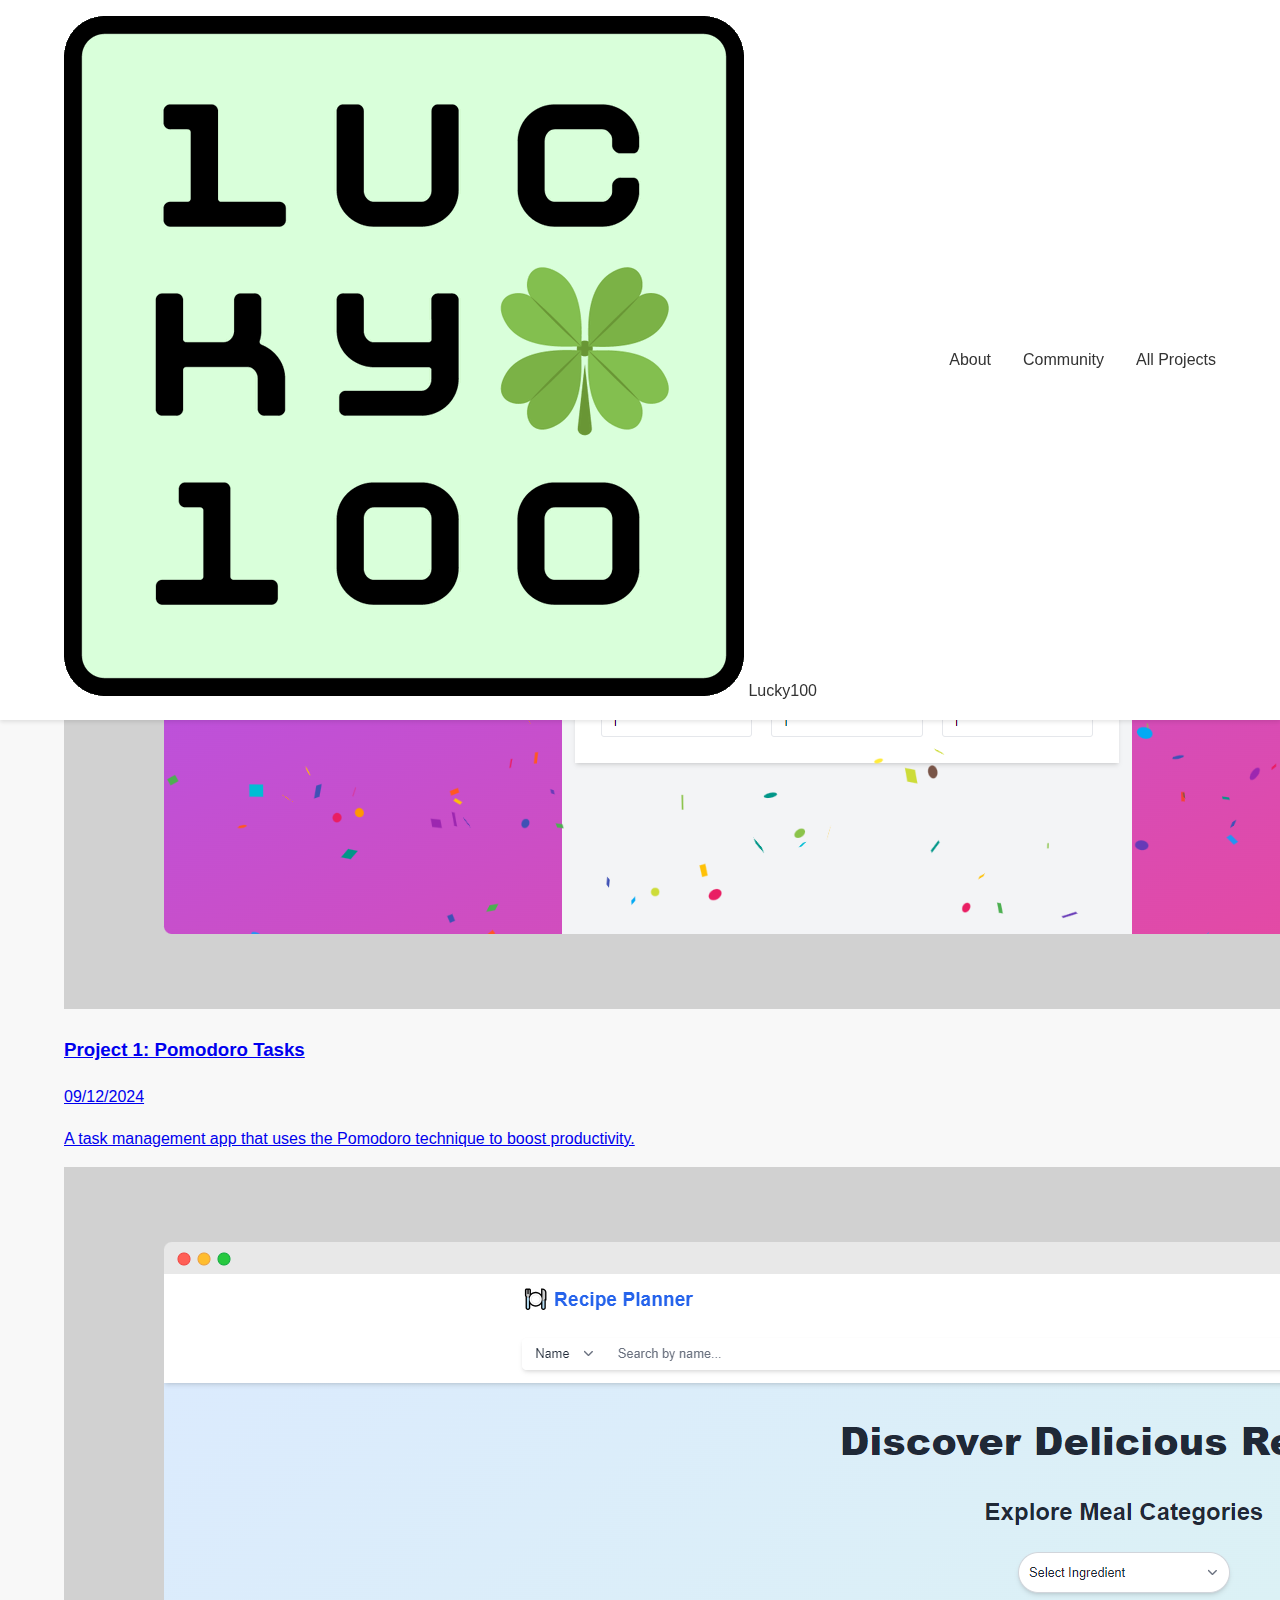
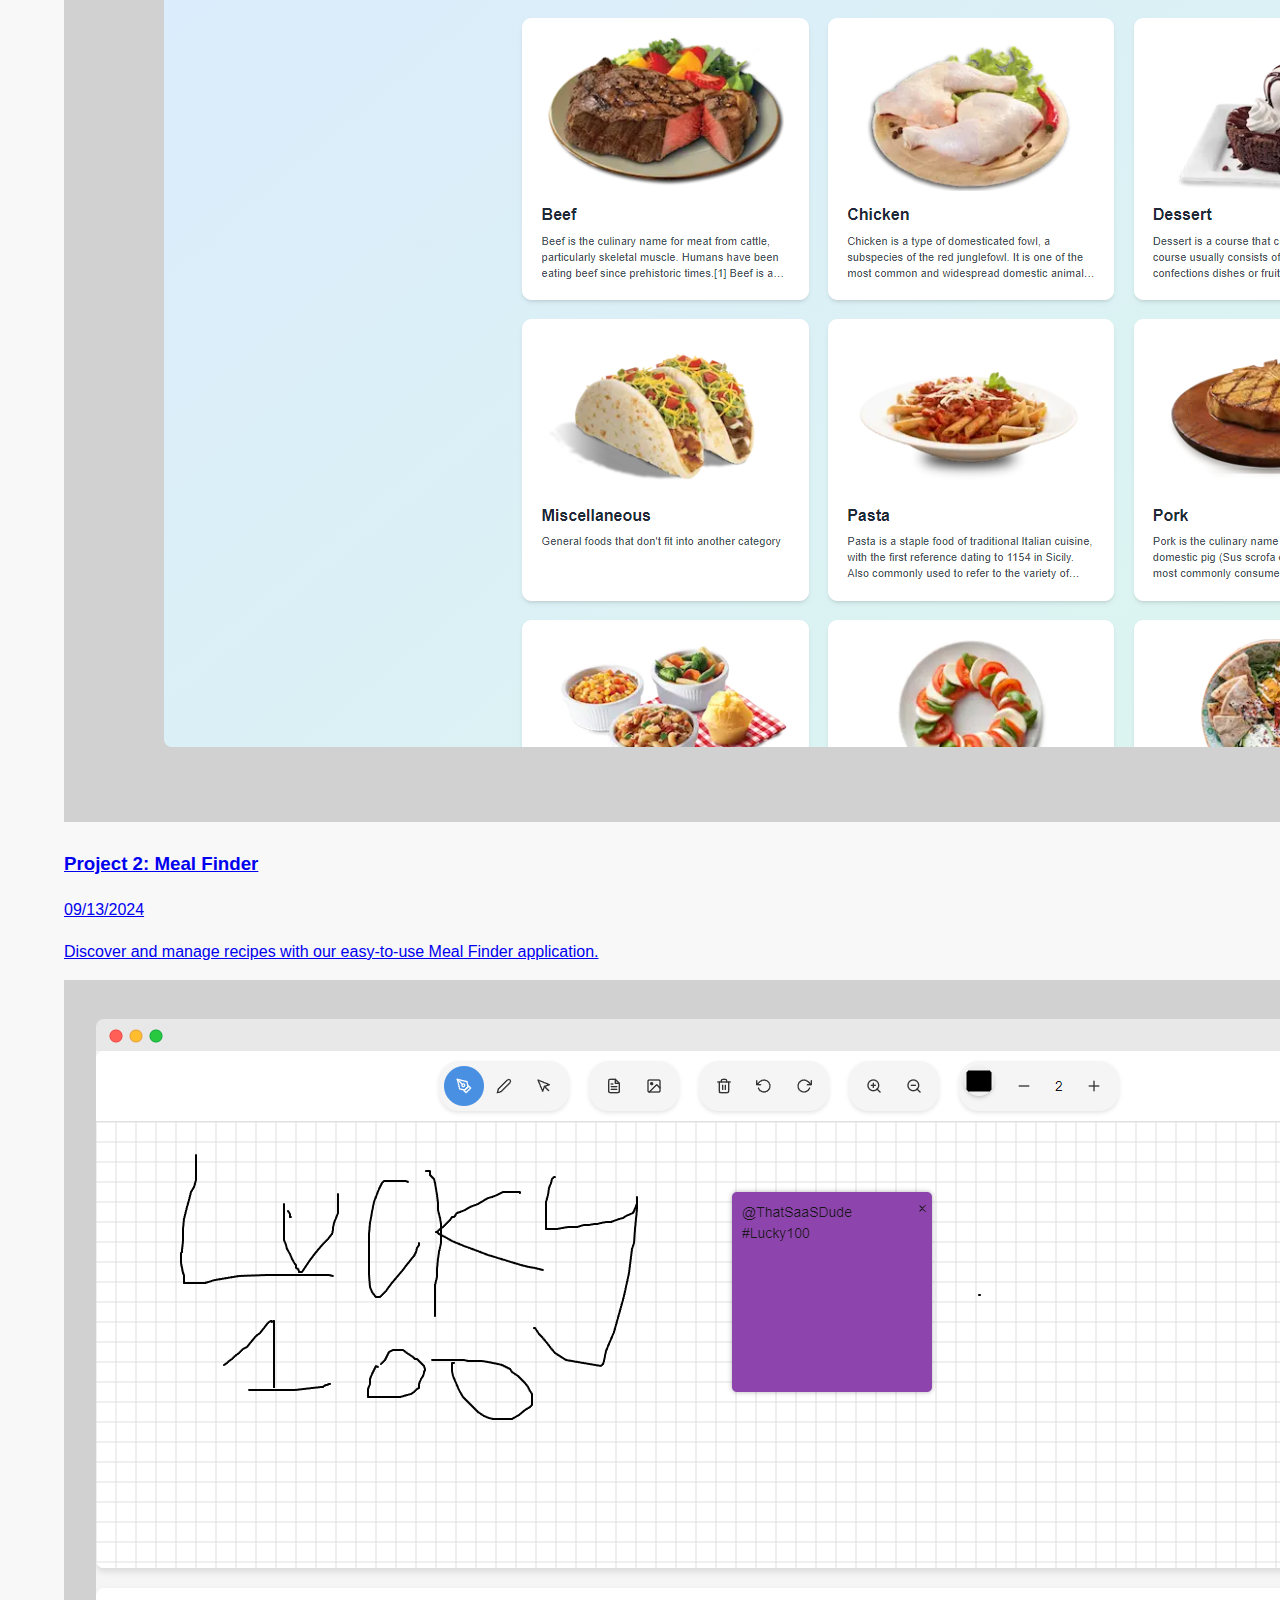
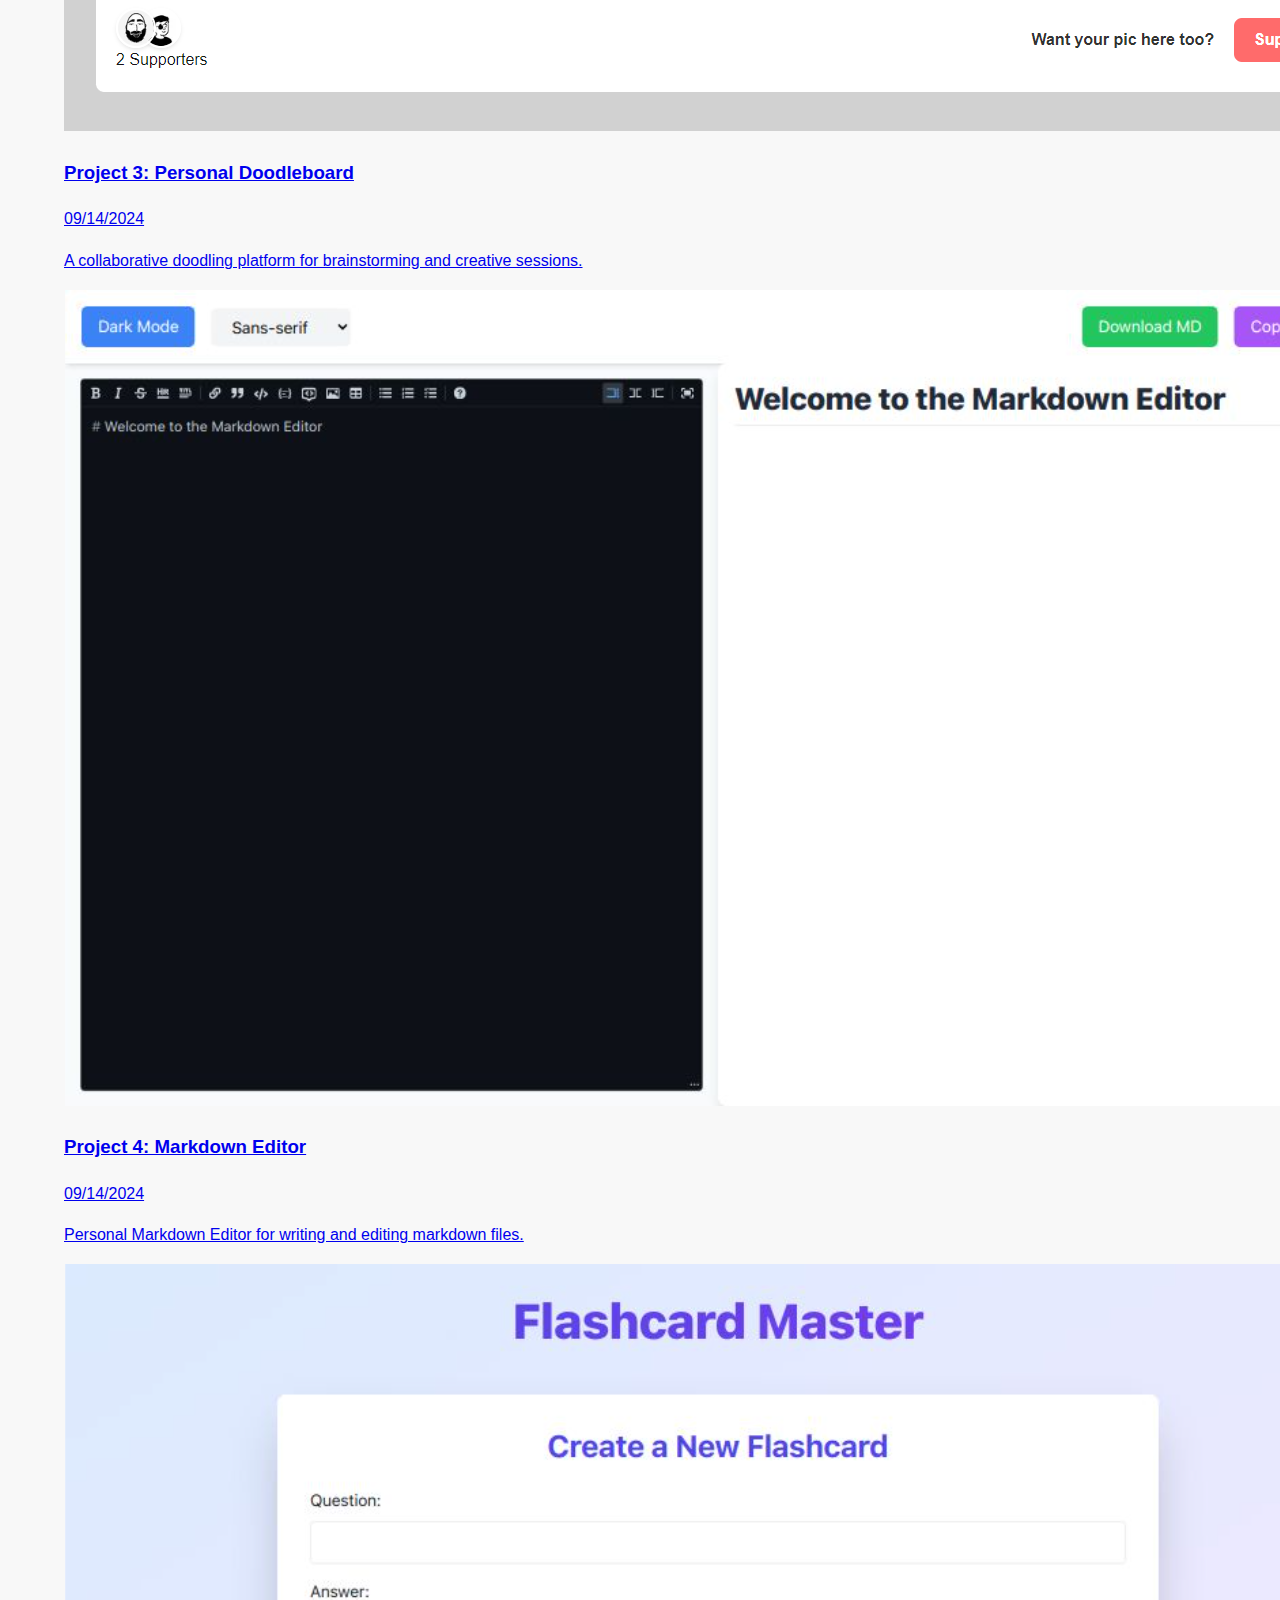
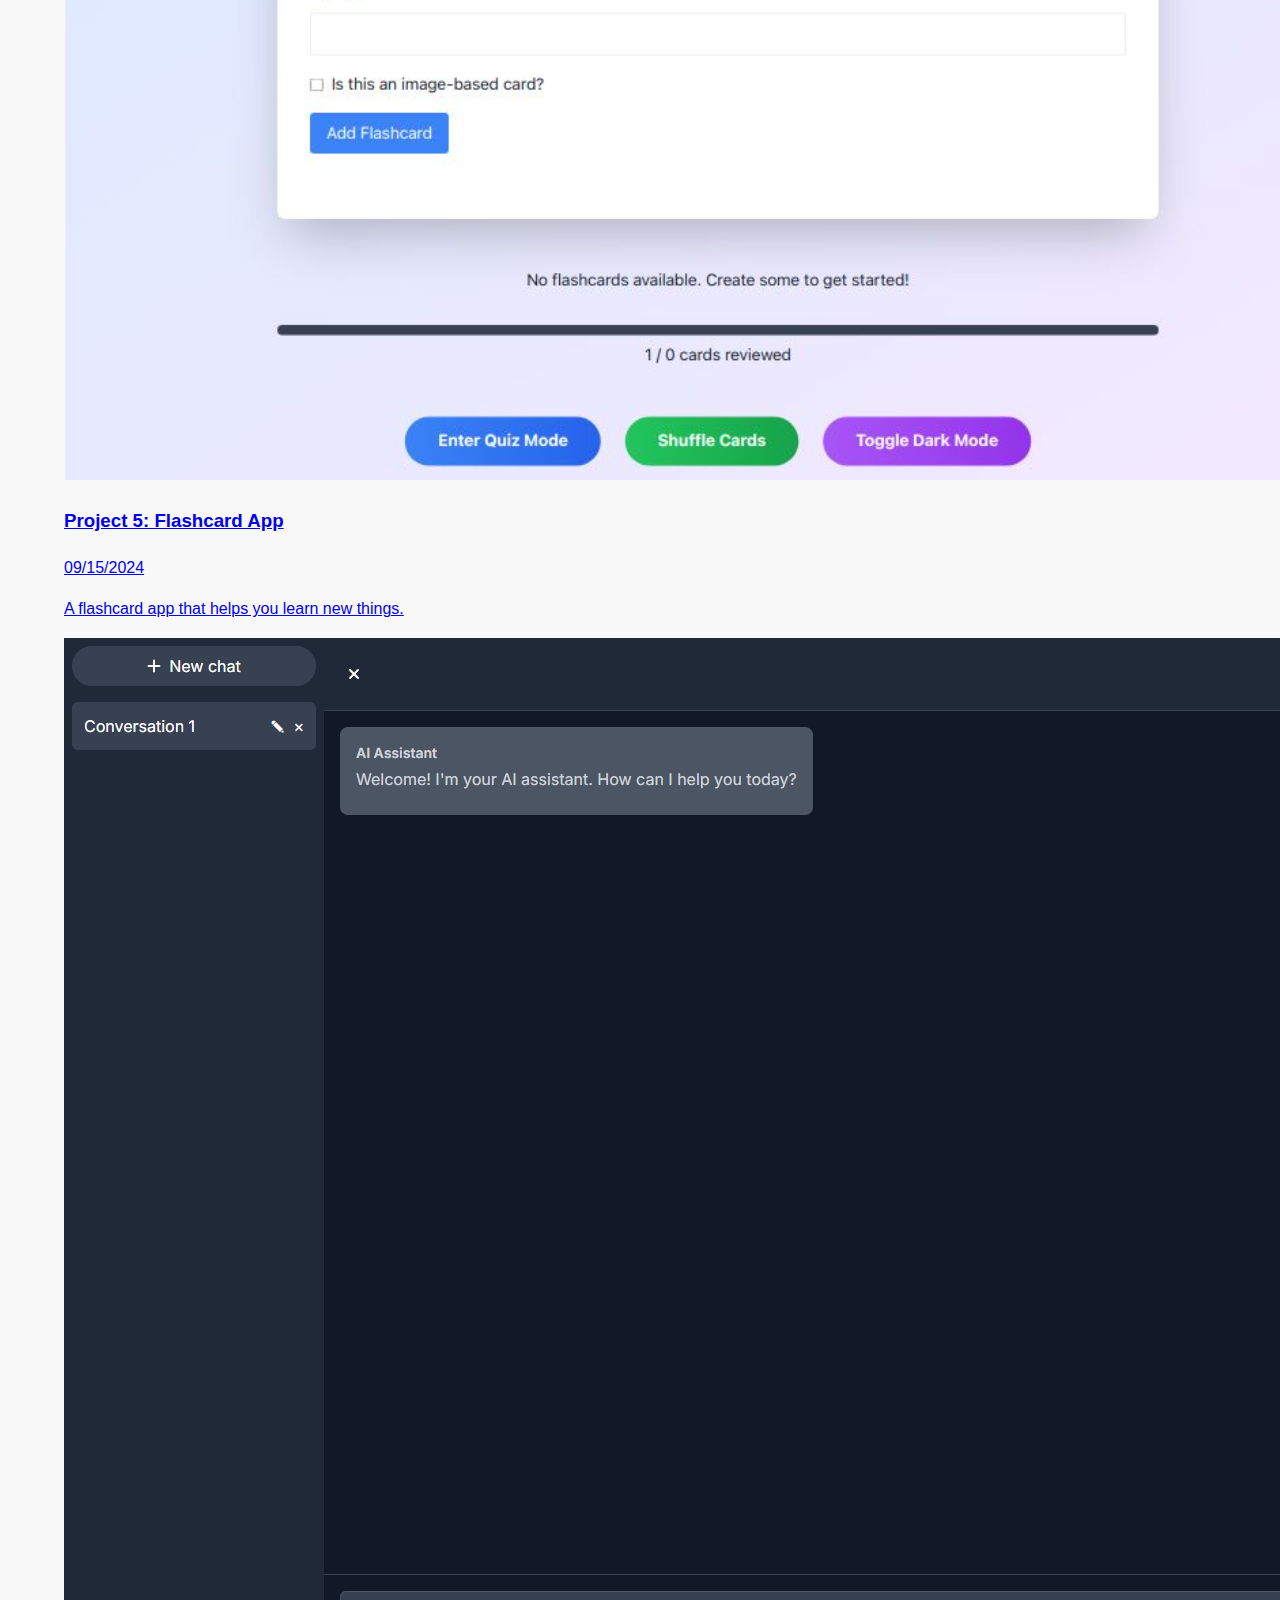
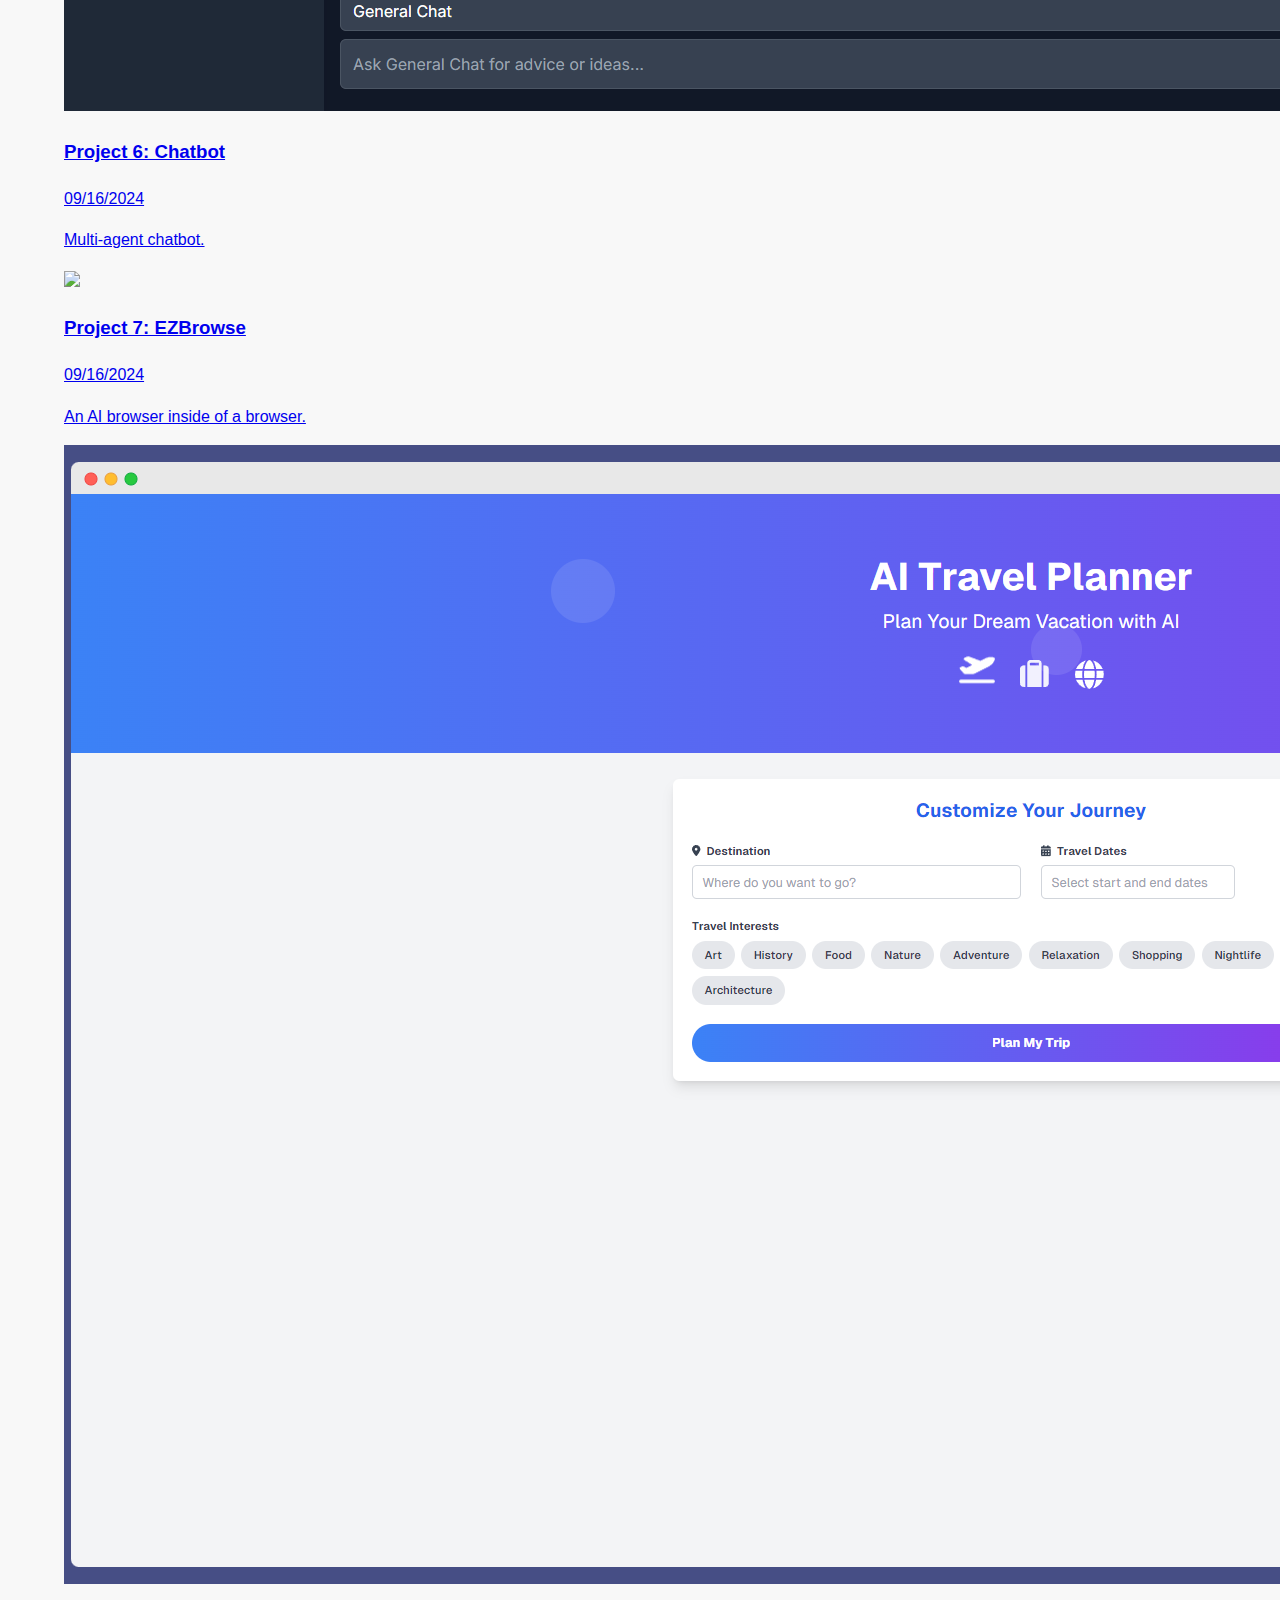
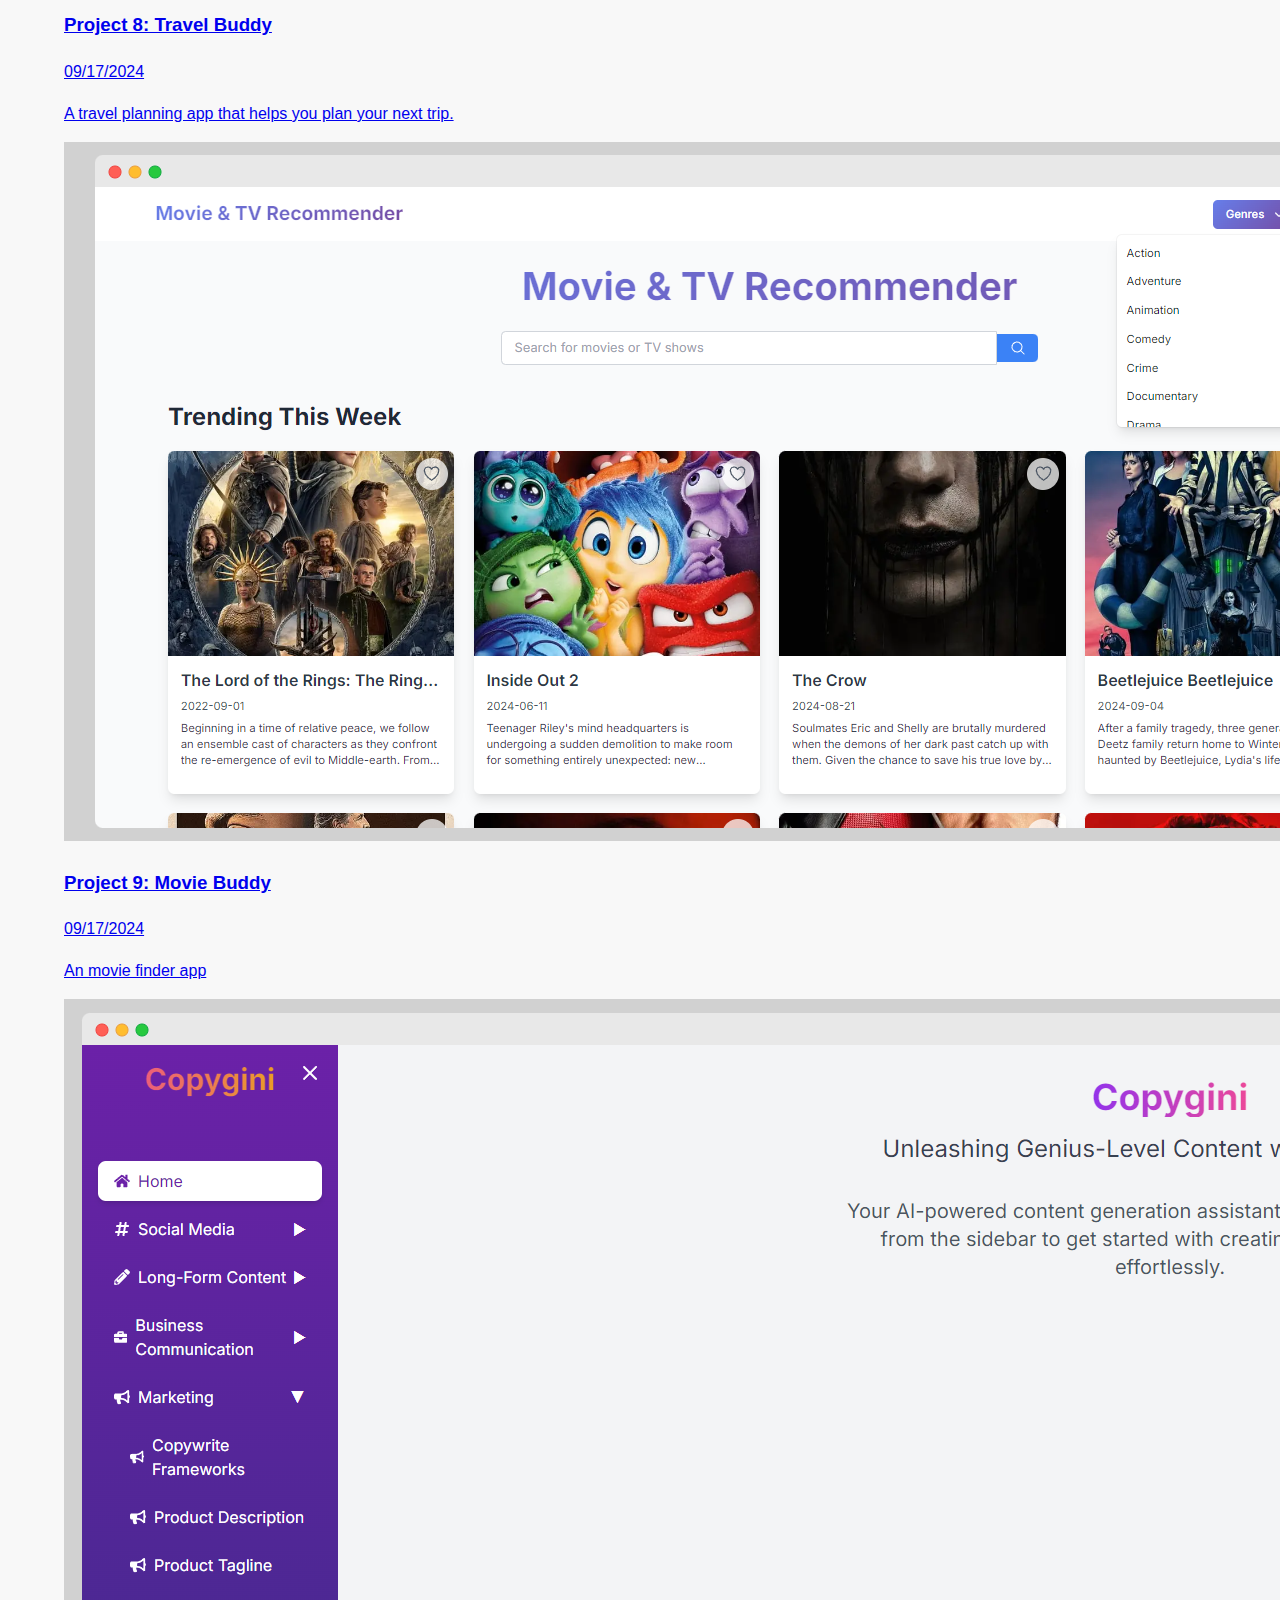
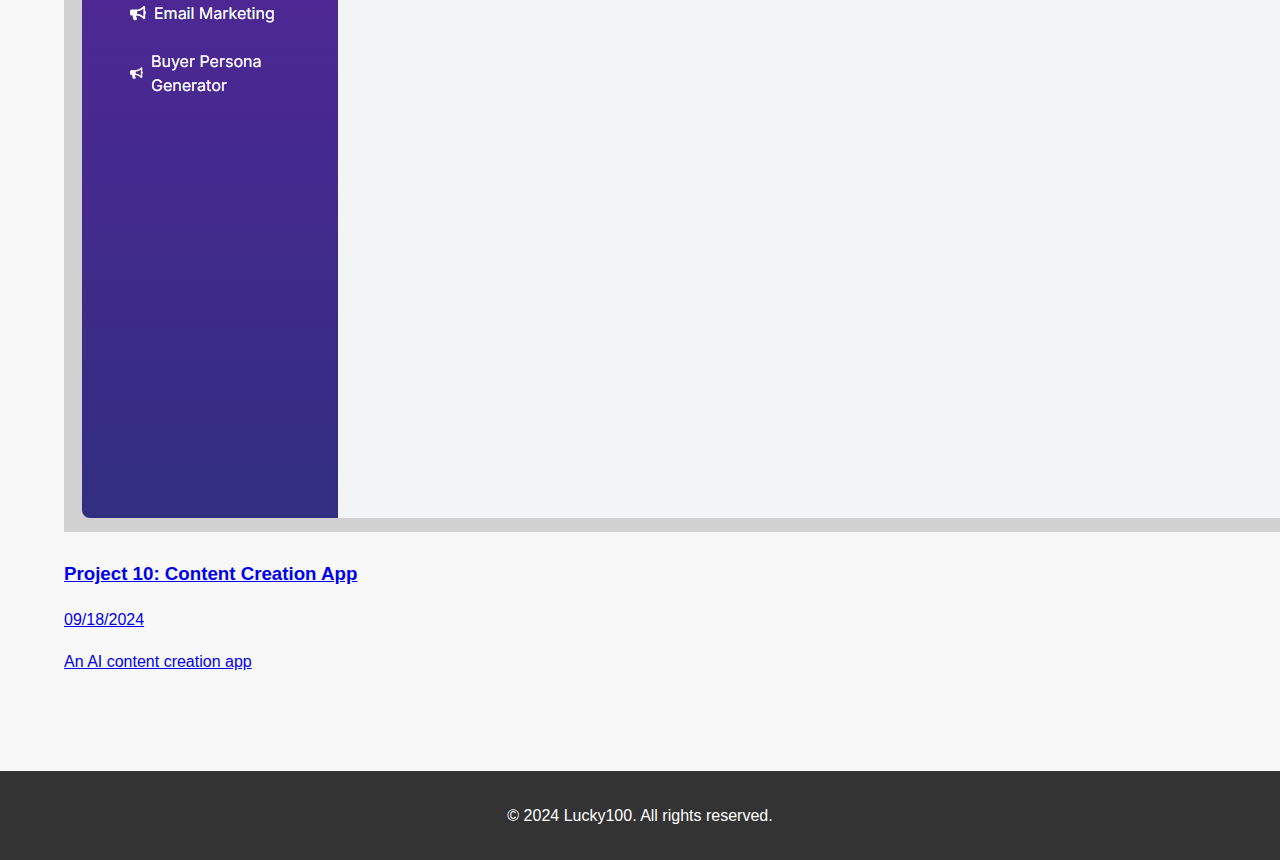
==== project.html @ 23432d54 "projects" ====
<!DOCTYPE html>
<html lang="en">
<head>
    <meta charset="UTF-8">
    <meta name="viewport" content="width=device-width, initial-scale=1.0">
    <title>Lucky100 - Projects</title>
    <script src="https://cdn.tailwindcss.com"></script>
    <script>
        tailwind.config = {
            theme: {
                extend: {
                    colors: {
                        'light-green': '#4CAF50',
                        'dark-green': '#2E7D32',
                        'accent-green': '#66BB6A',
                        'bg-gray': '#F5F7FA',
                    },
                    fontFamily: {
                        'sans': ['Inter', 'sans-serif'],
                    },
                    keyframes: {
                        fadeIn: {
                            '0%': { opacity: '0' },
                            '100%': { opacity: '1' },
                        },
                        slideIn: {
                            '0%': { transform: 'translateY(50px)', opacity: '0' },
                            '100%': { transform: 'translateY(0)', opacity: '1' },
                        },
                    },
                    animation: {
                        fadeIn: 'fadeIn 1s ease-out',
                        slideIn: 'slideIn 0.5s ease-out',
                    },
                },
            },
        }
    </script>
    <link href="styles.css" rel="stylesheet">
</head>
<body class="bg-bg-gray text-gray-800 font-sans">
    <header class="bg-white shadow-md fixed w-full z-10 transition-all duration-300 ease-in-out">
        <nav class="container mx-auto px-6 py-4 flex justify-between items-center">
            <div class="flex items-center">
                <img src="100logo.png" alt="Lucky100 Logo" class="h-10 w-auto mr-3">
                <span class="text-2xl font-bold text-dark-green">Lucky100</span>
            </div>
            <ul class="hidden md:flex space-x-8">
                <li><a href="index.html#about" class="hover:text-accent-green transition duration-300">About</a></li>
                <li><a href="index.html#community" class="hover:text-accent-green transition duration-300">Community</a></li>
                <li><a href="project.html" class="hover:text-accent-green transition duration-300">All Projects</a></li>
            </ul>
        </nav>
    </header>

    <main class="pt-20">
        <section class="py-24 bg-bg-gray">
            <div class="container mx-auto px-6">
                <h1 class="text-4xl font-bold mb-10 text-center text-dark-green animate-slideIn">All Projects</h1>
                <div class="grid grid-cols-1 md:grid-cols-2 lg:grid-cols-3 gap-10">
                    <!-- Project 1 -->
                    <a href="https://pomodoro-tasks-six.vercel.app/" target="_blank" rel="noopener noreferrer" class="bg-white rounded-xl shadow-lg overflow-hidden transform hover:scale-105 transition duration-300 ease-in-out hover:shadow-xl">
                        <img src="proj1.png" alt="Pomodoro Tasks" class="w-full h-56 object-cover">
                        <div class="p-6">
                            <h3 class="text-2xl font-bold mb-3 text-accent-green">Project 1: Pomodoro Tasks</h3>
                            <p class="text-gray-600">09/12/2024</p>
                            <p class="mt-2">A task management app that uses the Pomodoro technique to boost productivity.</p>
                        </div>
                    </a>
                    <!-- Project 2 -->
                    <a href="https://mealfinder.vercel.app/" target="_blank" rel="noopener noreferrer" class="bg-white rounded-xl shadow-lg overflow-hidden transform hover:scale-105 transition duration-300 ease-in-out hover:shadow-xl">
                        <img src="proj2.png" class="w-full h-56 object-cover">
                        <div class="p-6">
                            <h3 class="text-2xl font-bold mb-3 text-accent-green">Project 2: Meal Finder</h3>
                            <p class="text-gray-600">09/13/2024</p>
                            <p class="mt-2">Discover and manage recipes with our easy-to-use Meal Finder application.</p>
                        </div>
                    </a>
                    <!-- Project 3 -->
                    <a href="https://personalwhiteboard-nine.vercel.app/" target="_blank" rel="noopener noreferrer" class="bg-white rounded-xl shadow-lg overflow-hidden transform hover:scale-105 transition duration-300 ease-in-out hover:shadow-xl">
                        <img src="proj3.png" class="w-full h-56 object-cover">
                        <div class="p-6">
                            <h3 class="text-2xl font-bold mb-3 text-accent-green">Project 3: Personal Doodleboard</h3>
                            <p class="text-gray-600">09/14/2024</p>
                            <p class="mt-2">A collaborative doodling platform for brainstorming and creative sessions.</p>
                        </div>
                    </a>
                    <!-- Project 4 -->
                    <a href="https://markeditor-tau.vercel.app/" target="_blank" rel="noopener noreferrer" class="bg-white rounded-xl shadow-lg overflow-hidden transform hover:scale-105 transition duration-300 ease-in-out hover:shadow-xl">
                        <img src="mdeditor.png" class="w-full h-56 object-cover">
                        <div class="p-6">
                            <h3 class="text-2xl font-bold mb-3 text-accent-green">Project 4: Markdown Editor</h3>
                            <p class="text-gray-600">09/14/2024</p>
                            <p class="mt-2">Personal Markdown Editor for writing and editing markdown files.</p>
                        </div>
                    </a>
                    <!-- Project 5 -->
                    <a href="https://flashcardset.vercel.app/" target="_blank" rel="noopener noreferrer" class="bg-white rounded-xl shadow-lg overflow-hidden transform hover:scale-105 transition duration-300 ease-in-out hover:shadow-xl">
                        <img src="flashcard.png" class="w-full h-56 object-cover">   
                        <div class="p-6">
                            <h3 class="text-2xl font-bold mb-3 text-accent-green">Project 5: Flashcard App</h3>
                            <p class="text-gray-600">09/15/2024</p>
                            <p class="mt-2">A flashcard app that helps you learn new things.</p>
                        </div>
                    </a>
                    <!--Project 6 -->
                    <a href="https://agentzero-taupe.vercel.app/" target="_blank" rel="noopener noreferrer" class="bg-white rounded-xl shadow-lg overflow-hidden transform hover:scale-105 transition duration-300 ease-in-out hover:shadow-xl">
                        <img src="Multi-Agent-Assistant (1).png" class="w-full h-56 object-cover">   
                        <div class="p-6">
                            <h3 class="text-2xl font-bold mb-3 text-accent-green">Project 6: Chatbot</h3>
                            <p class="text-gray-600">09/16/2024</p>
                            <p class="mt-2">Multi-agent chatbot.</p>
                        </div>
                    </a>
                    <!-- Project 7 -->
                    <a href="https://ezbrowse.vercel.app/" target="_blank" rel="noopener noreferrer" class="bg-white rounded-xl shadow-lg overflow-hidden transform hover:scale-105 transition duration-300 ease-in-out hover:shadow-xl">
                        <img src="ezbrowse.png" class="w-full h-56 object-cover">   
                        <div class="p-6">
                            <h3 class="text-2xl font-bold mb-3 text-accent-green">Project 7: EZBrowse</h3>
                            <p class="text-gray-600">09/16/2024</p>
                            <p class="mt-2">An AI browser inside of a browser.</p>
                        </div>
                    </a>
                    <!-- Project 8 -->
                    <a href="https://travelbuddyai.netlify.app/" target="_blank" rel="noopener noreferrer" class="bg-white rounded-xl shadow-lg overflow-hidden transform hover:scale-105 transition duration-300 ease-in-out hover:shadow-xl">
                        <img src="travelbuddy.png" class="w-full h-56 object-cover">   
                        <div class="p-6">
                            <h3 class="text-2xl font-bold mb-3 text-accent-green">Project 8: Travel Buddy</h3>

                            <p class="text-gray-600">09/17/2024</p>
                            <p class="mt-2">A travel planning app that helps you plan your next trip.</p>
                        </div>
                    </a>
                    <!-- Project 9 -->
                    <a href="https://moviebuddy-ochre.vercel.app/" target="_blank" rel="noopener noreferrer" class="bg-white rounded-xl shadow-lg overflow-hidden transform hover:scale-105 transition duration-300 ease-in-out hover:shadow-xl">
                        <img src="moviedb.png" class="w-full h-56 object-cover">   
                        <div class="p-6">
                            <h3 class="text-2xl font-bold mb-3 text-accent-green">Project 9: Movie Buddy</h3>
                            <p class="text-gray-600">09/17/2024</p>
                            <p class="mt-2">An movie finder app</p>
                        </div>
                    </a>
                    <!-- Project 10 -->
                    <a href="https://copygini.netlify.app/" target="_blank" rel="noopener noreferrer" class="bg-white rounded-xl shadow-lg overflow-hidden transform hover:scale-105 transition duration-300 ease-in-out hover:shadow-xl">
                        <img src="smc.png" class="w-full h-56 object-cover">   
                        <div class="p-6">
                            <h3 class="text-2xl font-bold mb-3 text-accent-green">Project 10: Content Creation App</h3>
                            <p class="text-gray-600">09/18/2024</p>
                            <p class="mt-2">An AI content creation app</p>
                        </div>
                    </a>
                    <!-- Project 11 -->
                    
                </div>


            </div>





        </section>
    </main>

    <footer class="bg-dark-green text-white py-8">
        <div class="container mx-auto px-6 text-center">
            <p>&copy; 2024 Lucky100. All rights reserved.</p>
        </div>
    </footer>
</body>
</html>
---- styles.css ----
:root {
    --primary-color: #4a90e2;
    --secondary-color: #f5a623;
    --background-color: #f8f8f8;
    --text-color: #333;
}

body {
    font-family: Arial, sans-serif;
    line-height: 1.6;
    color: var(--text-color);
    background-color: var(--background-color);
    margin: 0;
    padding: 0;
}

header {
    background-color: #fff;
    box-shadow: 0 2px 4px rgba(0,0,0,0.1);
    position: fixed;
    width: 100%;
    top: 0;
    z-index: 1000;
}

nav {
    display: flex;
    justify-content: space-between;
    align-items: center;
    padding: 1rem 5%;
}

.logo {
    font-size: 1.5rem;
    font-weight: bold;
    color: var(--primary-color);
}

nav ul {
    display: flex;
    list-style: none;
}

nav ul li {
    margin-left: 2rem;
}

nav ul li a {
    text-decoration: none;
    color: var(--text-color);
}

main {
    margin-top: 60px;
    padding: 2rem 5%;
}

section {
    margin-bottom: 4rem;
}

h1, h2 {
    color: var(--primary-color);
}

button {
    background-color: var(--primary-color);
    color: #fff;
    border: none;
    padding: 0.5rem 1rem;
    font-size: 1rem;
    cursor: pointer;
    transition: background-color 0.3s ease;
}

button:hover {
    background-color: #3a7bc8;
}

.project-grid, .tech-logos {
    display: grid;
    grid-template-columns: repeat(auto-fit, minmax(250px, 1fr));
    gap: 1rem;
    margin-top: 2rem;
}

footer {
    background-color: #333;
    color: #fff;
    text-align: center;
    padding: 1rem;
}

@media (max-width: 768px) {
    nav {
        flex-direction: column;
    }

    nav ul {
        margin-top: 1rem;
    }

    nav ul li {
        margin-left: 0;
        margin-right: 1rem;
    }
}
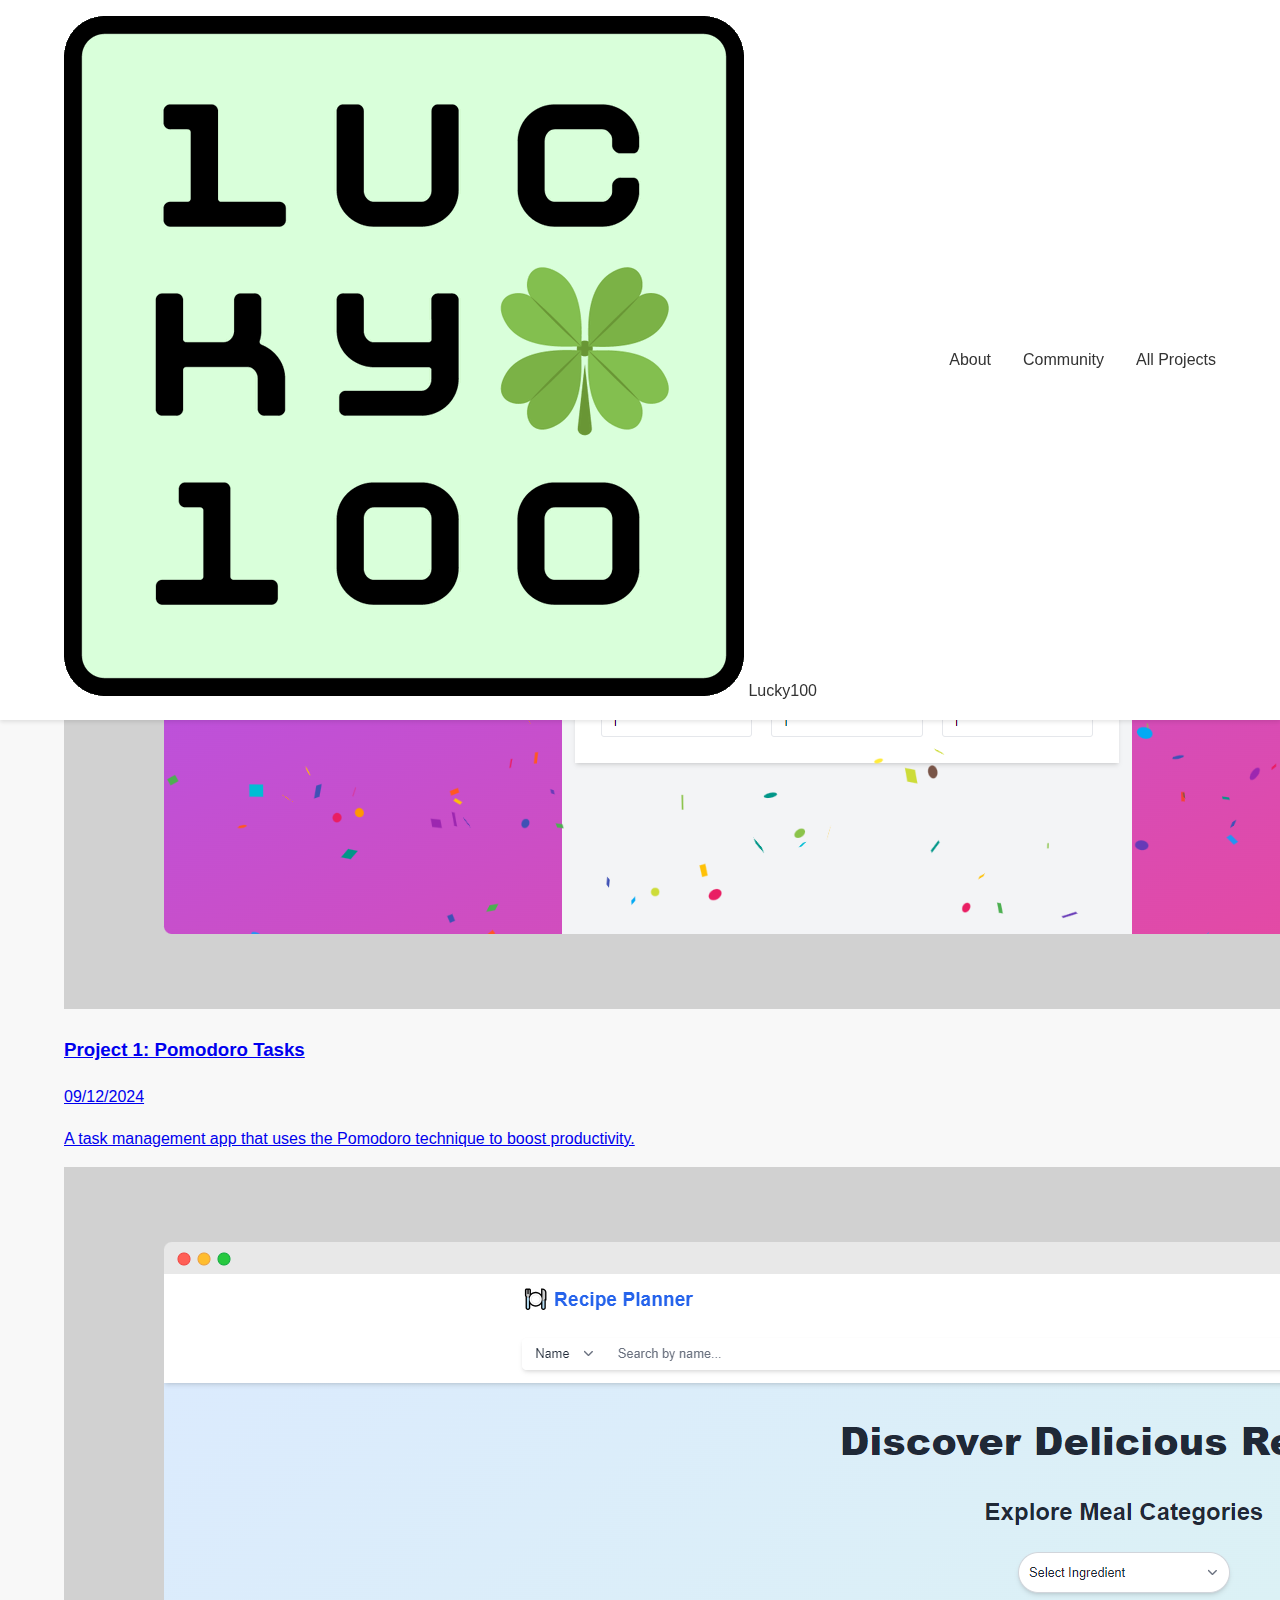
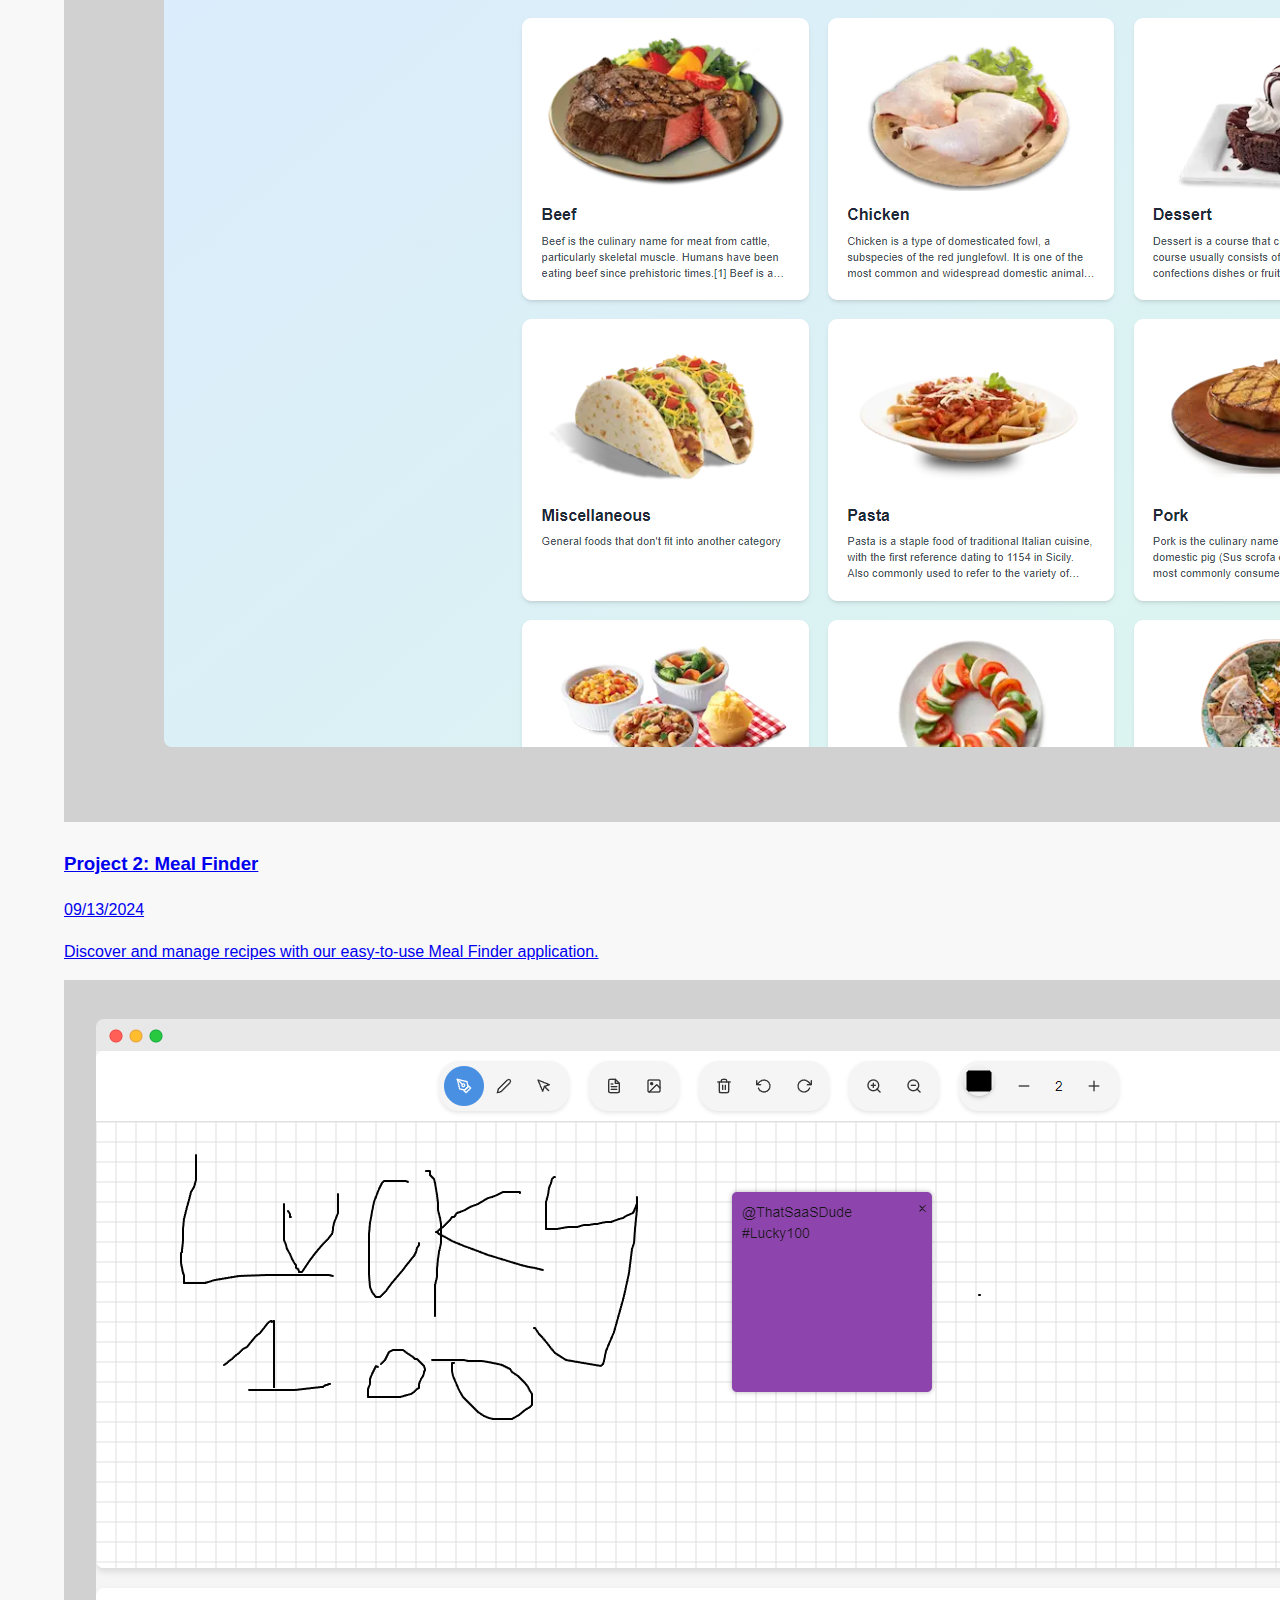
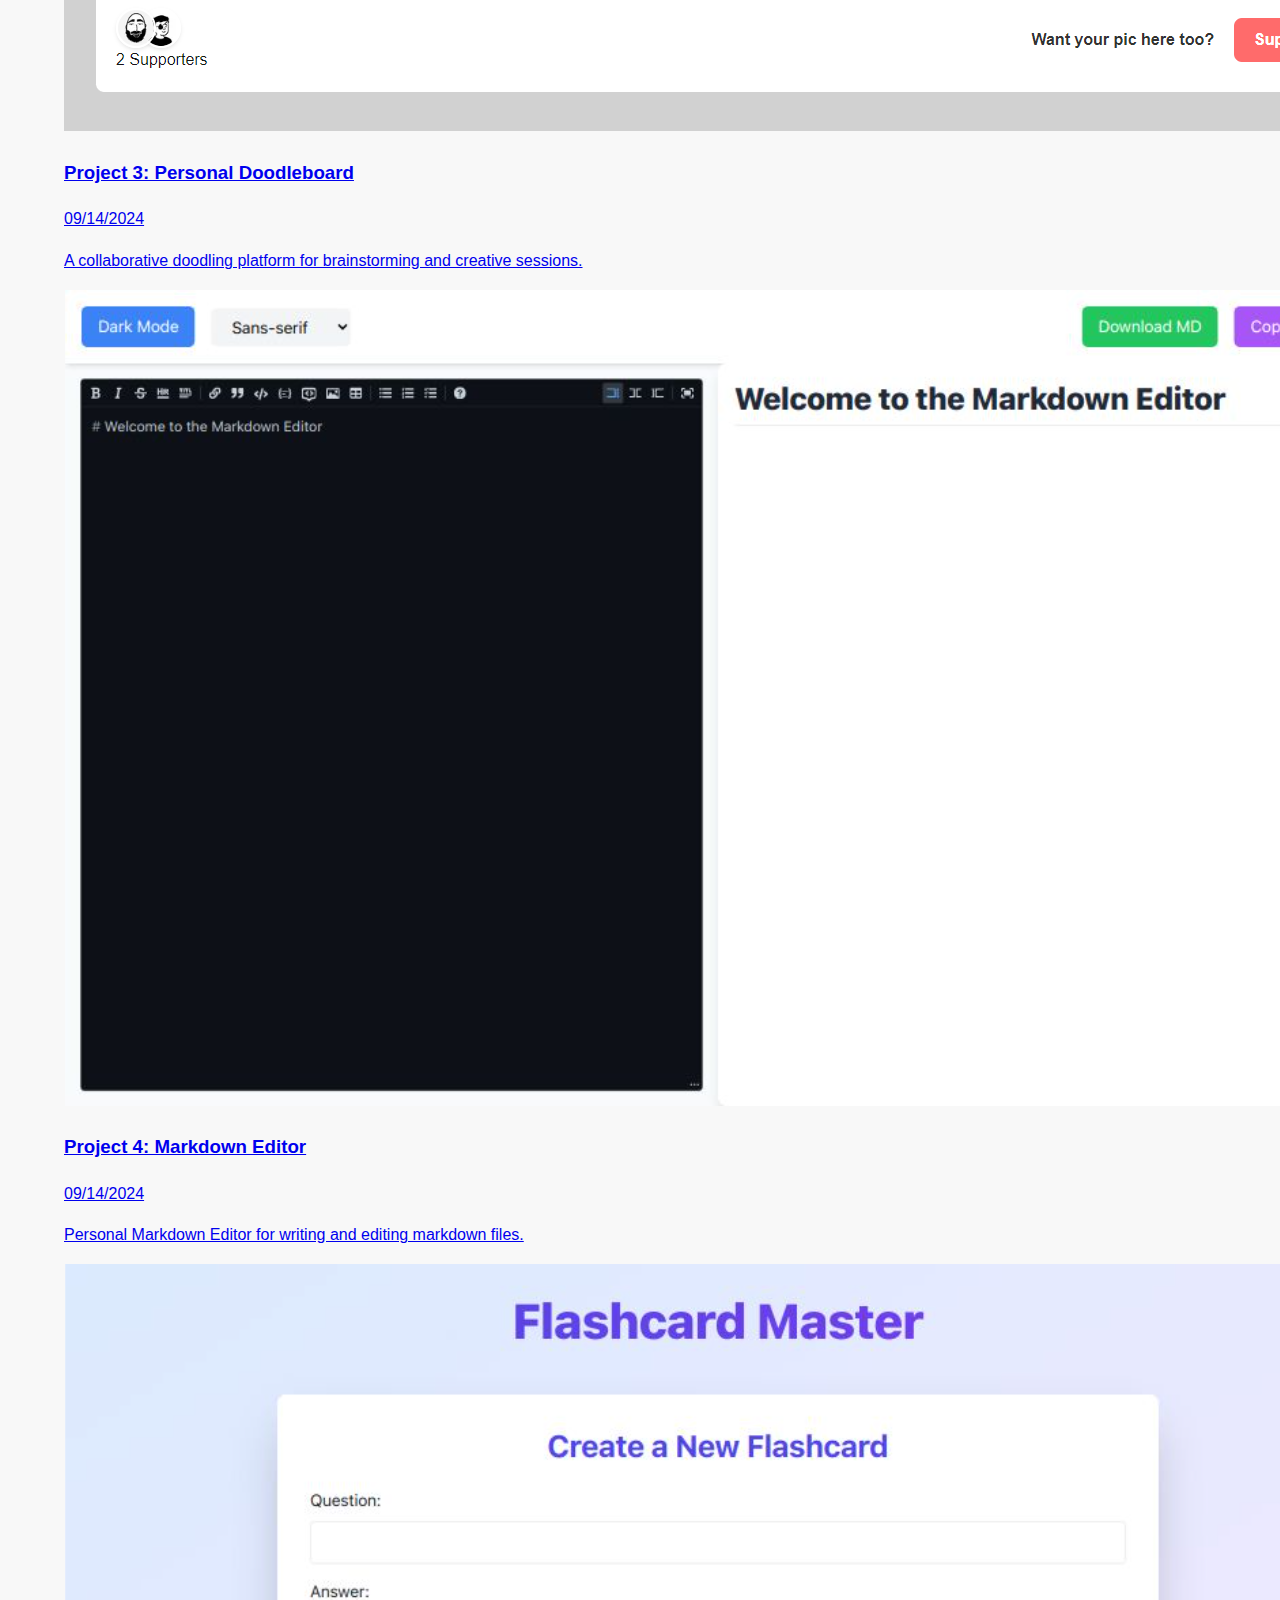
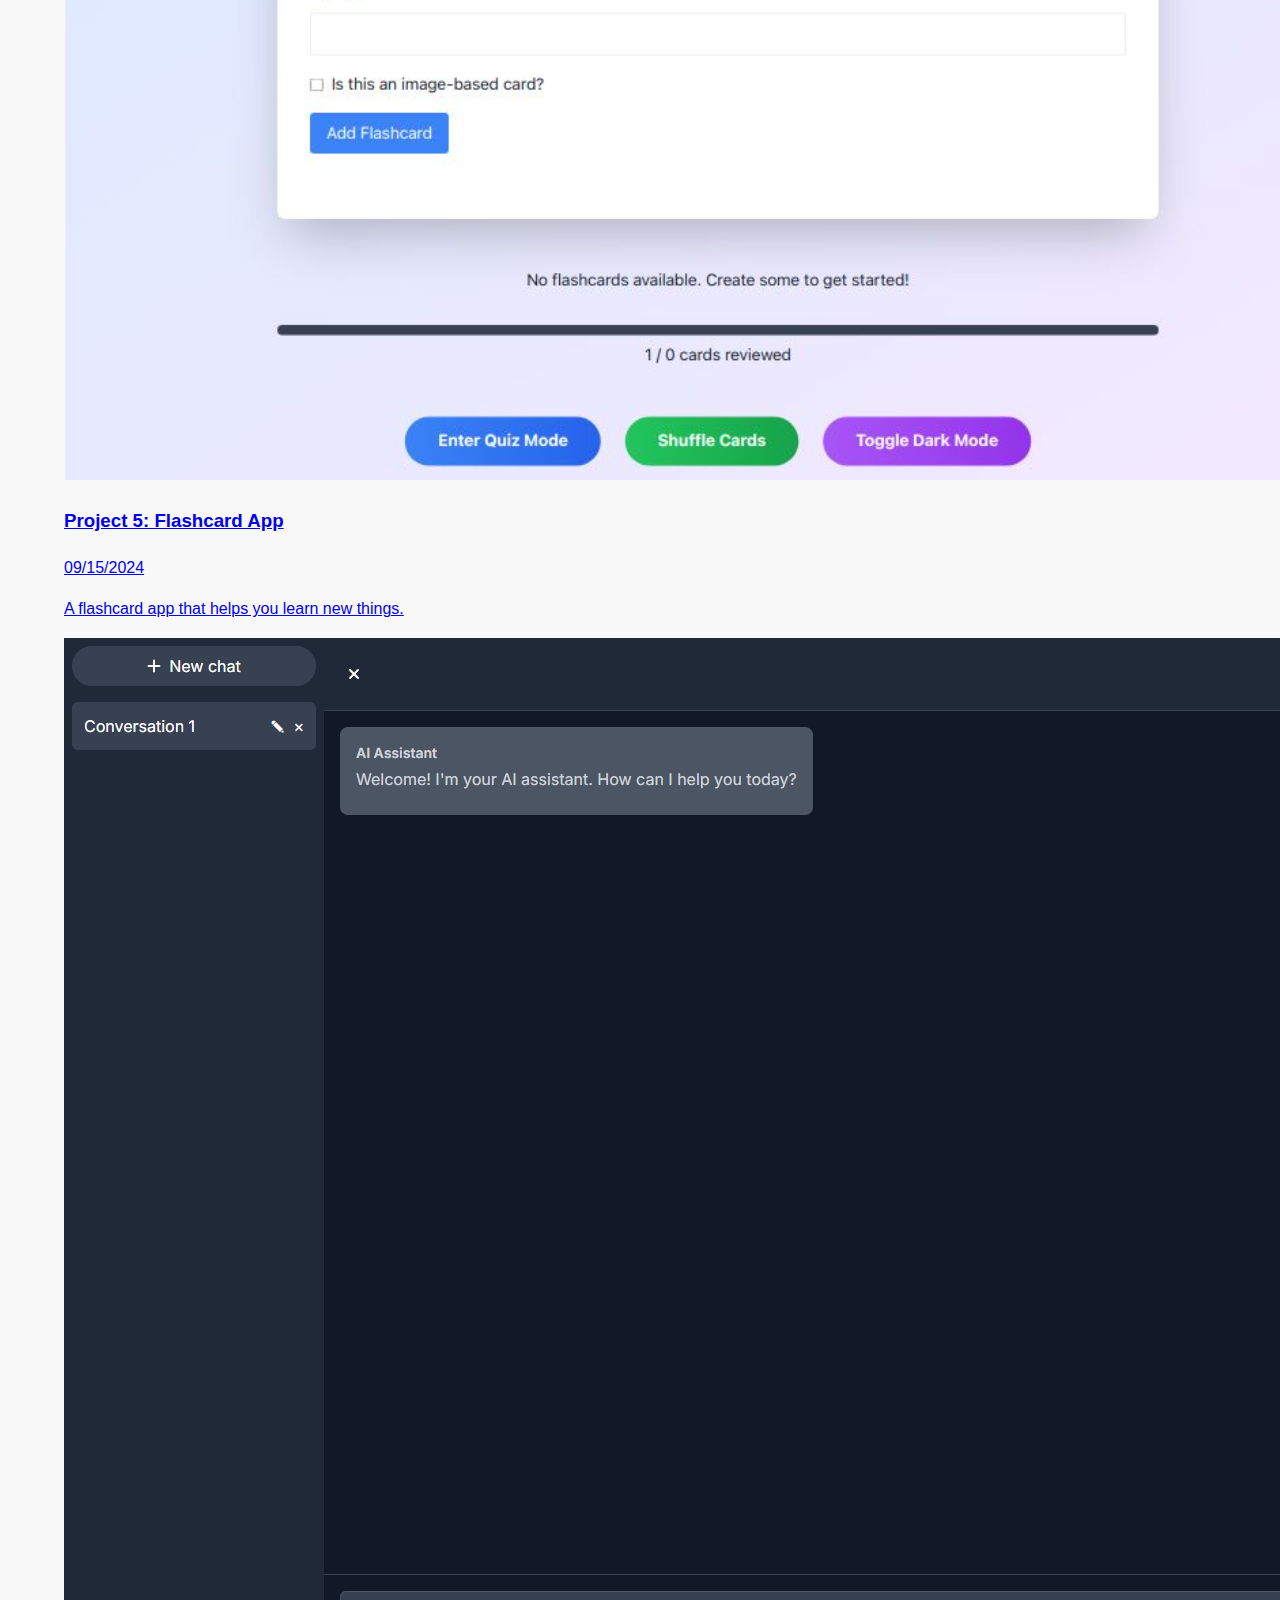
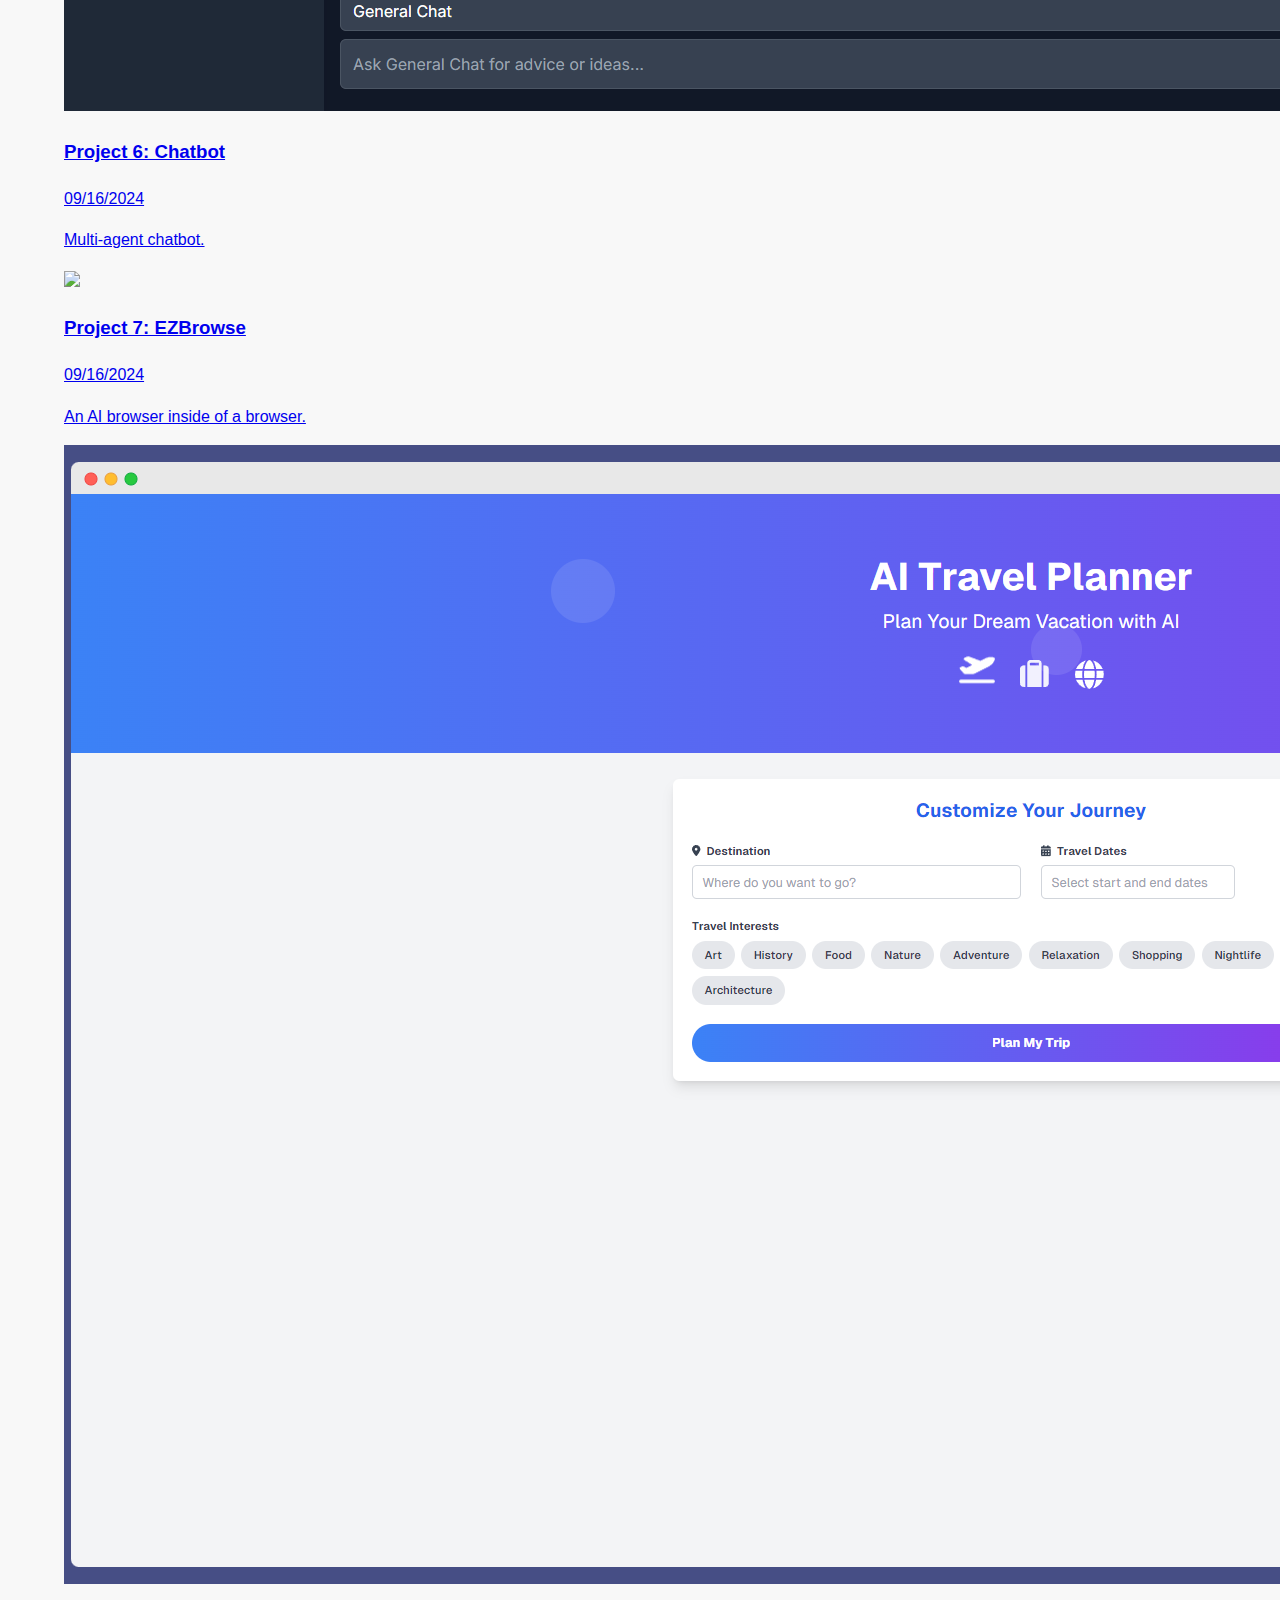
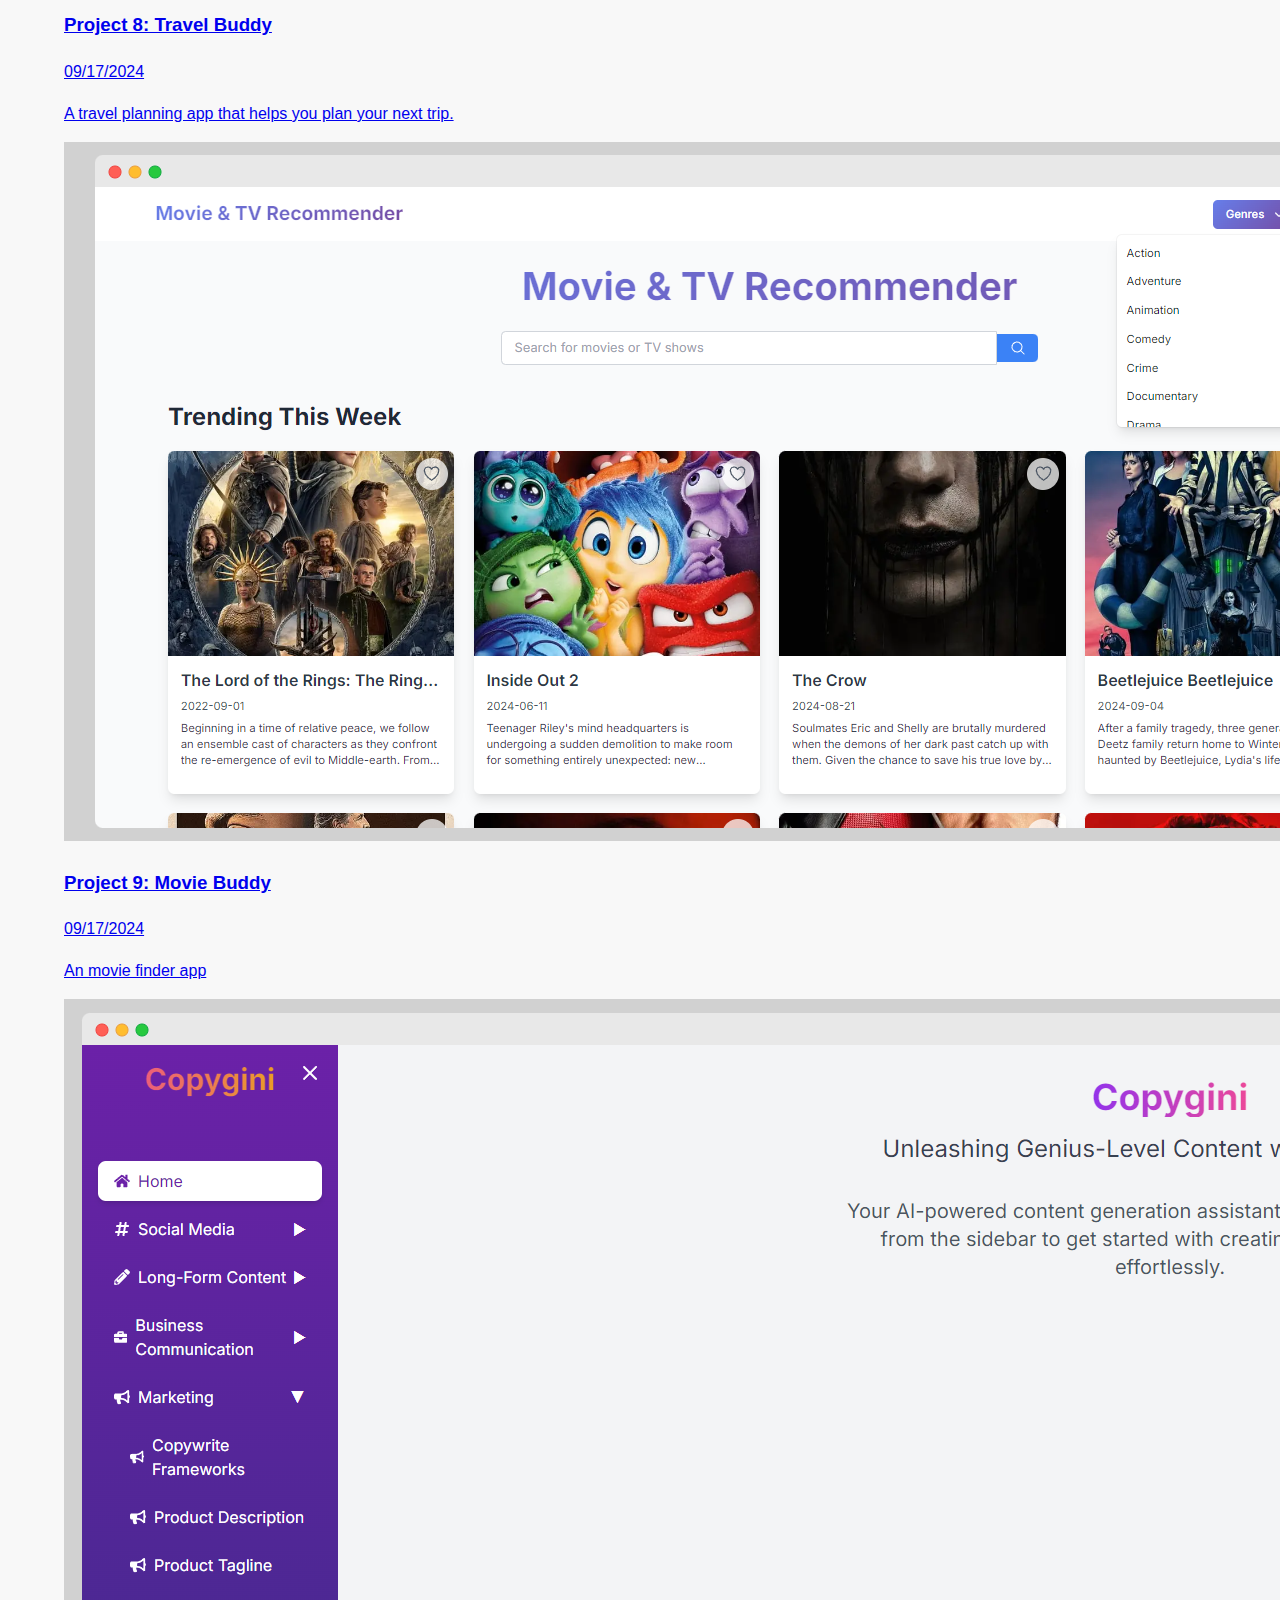
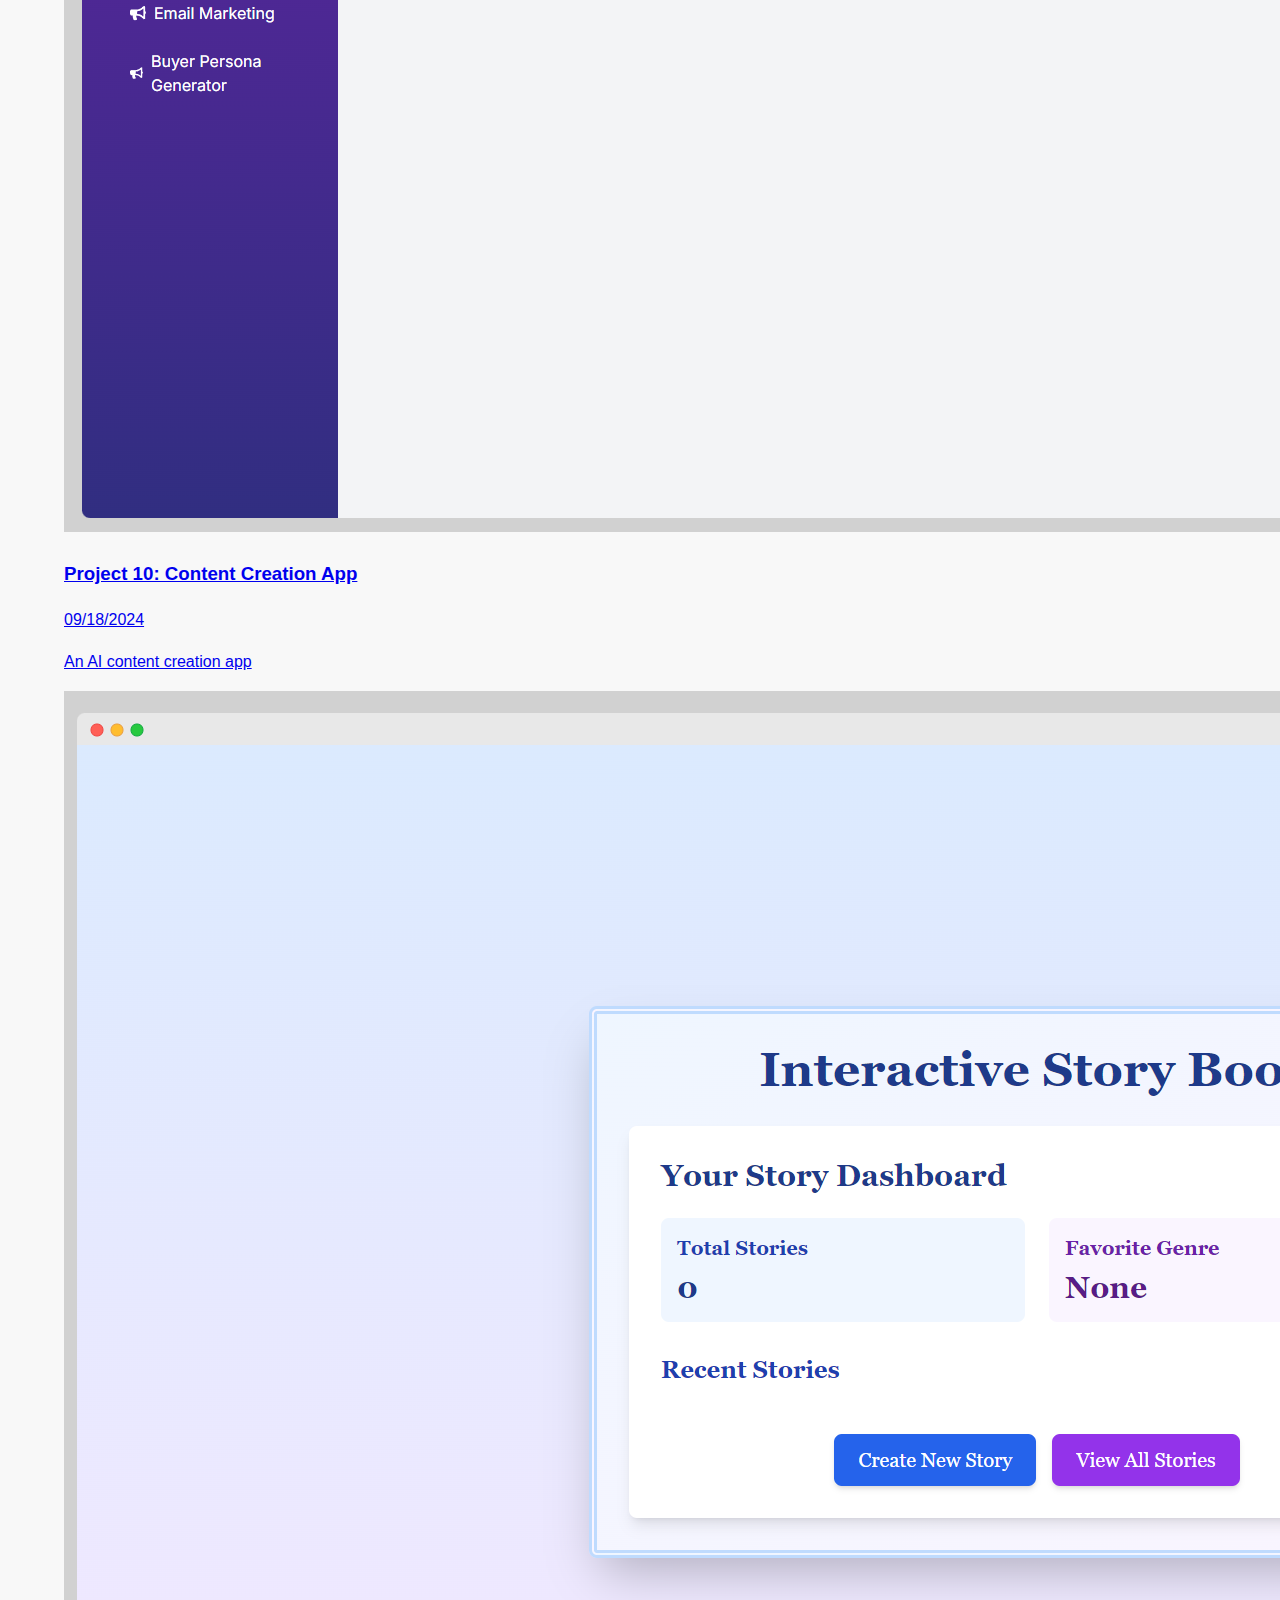
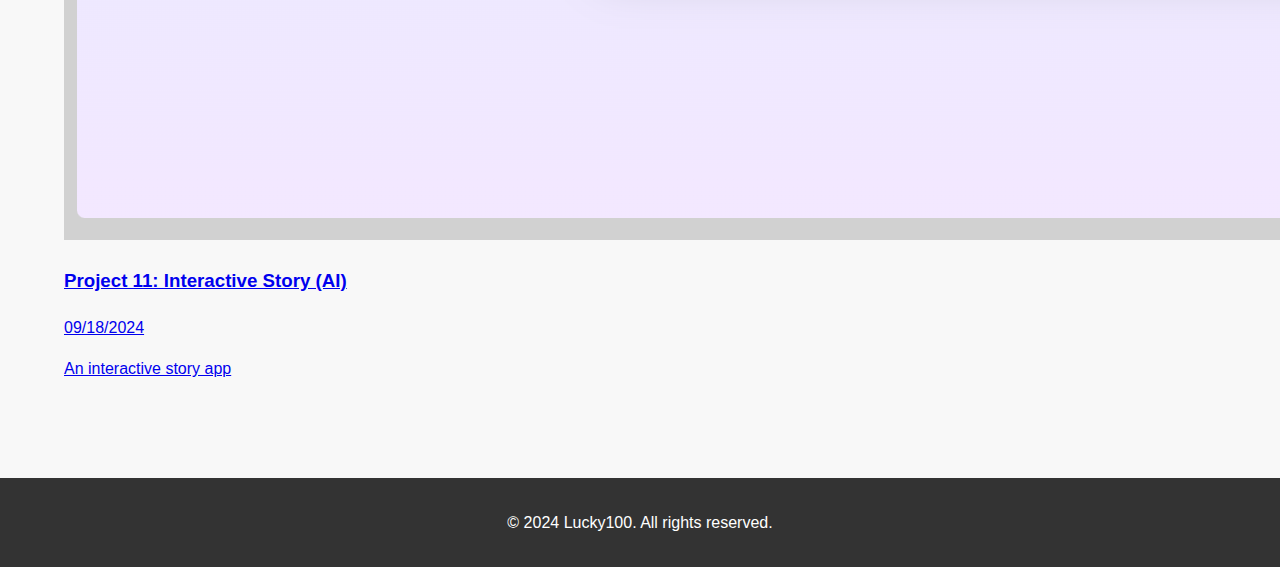
==== commit be51e531: "updated" ====
--- a/project.html
+++ b/project.html
@@ -150,8 +150,16 @@
                         </div>
                     </a>
                     <!-- Project 11 -->
-                    
+                    <a href="https://nextstories.netlify.app/" target="_blank" rel="noopener noreferrer" class="bg-white rounded-xl shadow-lg overflow-hidden transform hover:scale-105 transition duration-300 ease-in-out hover:shadow-xl">  
+                        <img src="story.png" class="w-full h-56 object-cover">   
+                        <div class="p-6">
+                            <h3 class="text-2xl font-bold mb-3 text-accent-green">Project 11: Interactive Story (AI)</h3>
+                            <p class="text-gray-600">09/18/2024</p>
+                            <p class="mt-2">An interactive story app</p>
+                        </div>
+                    </a>
                 </div>
+
 
 
             </div>
